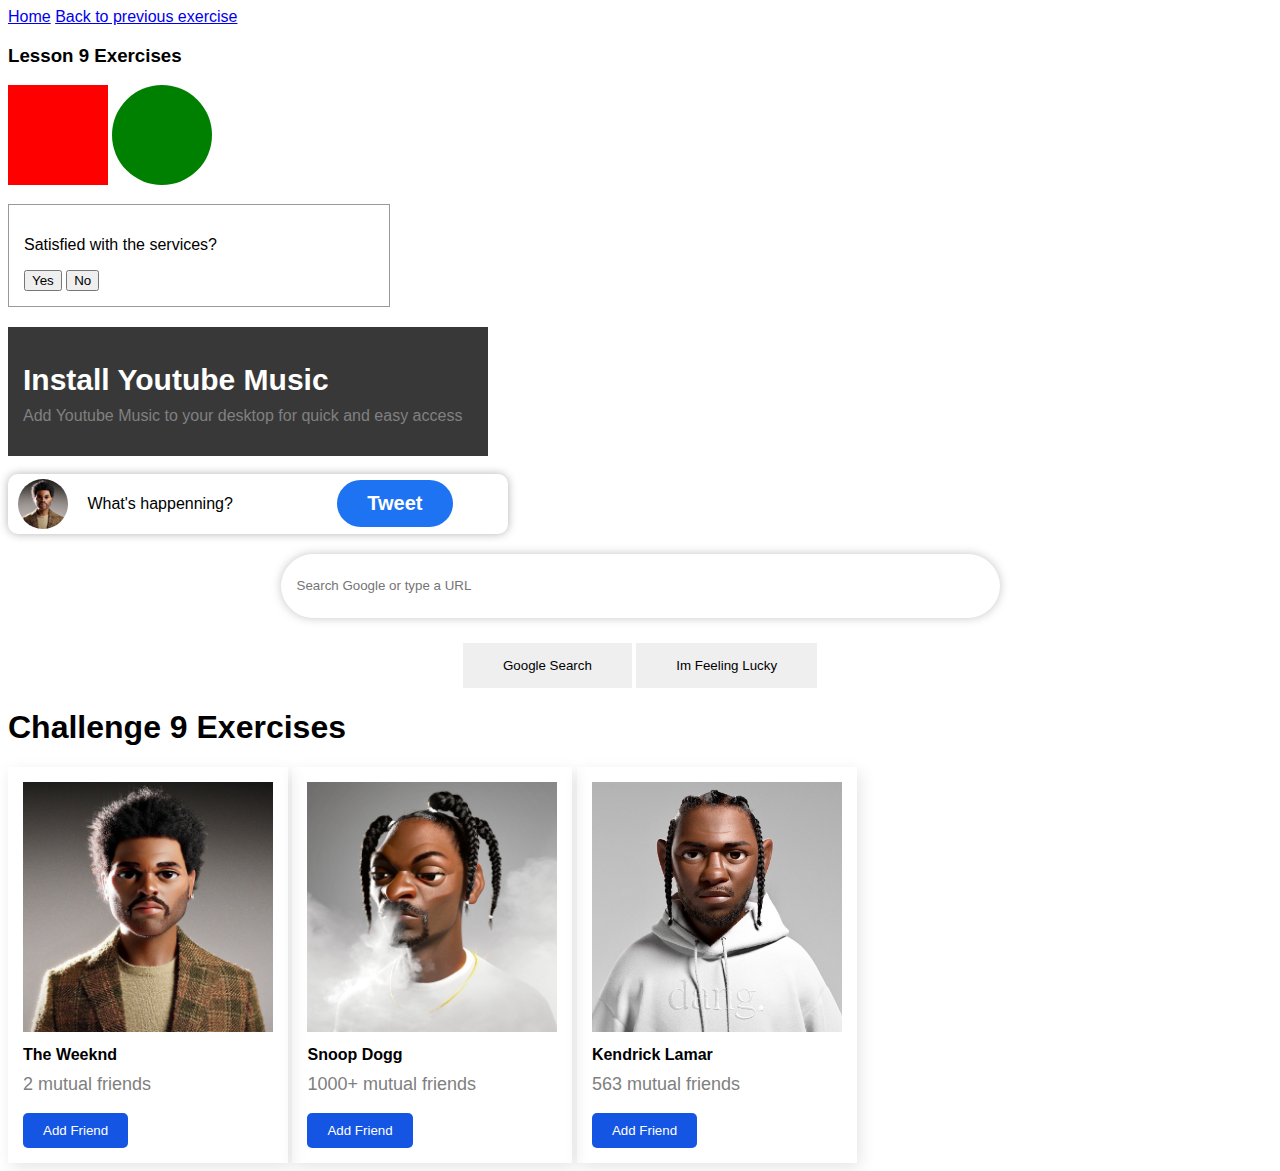
==== div.html @ 7c6c88e1 "new uploads" ====
<!DOCTYPE html>
<html lang="en">
<head>
 <meta charset="UTF-8">
 <meta http-equiv="X-UA-Compatible" content="IE=edge">
 <meta name="viewport" content="width=device-width, initial-scale=1.0">
 <link rel="stylesheet" href="css/div.css">
 <title>Div Exercises</title>
</head>
<body>
 <a href="index.html">Home</a>
 <a href="text.html">Back to previous exercise</a>

 <h3>Lesson 9 Exercises</h3>

 <div class="red"></div>
 <div class="green"></div>

 <div class="customer">
  <p>Satisfied with the services?</p>
  <button>Yes</button>
  <button>No</button>
 </div>
 <div class="youtube">
  <h1>Install Youtube Music</h1>
  <p>
    Add Youtube Music to your desktop for quick and easy access
  </p>
 </div>
<br>
<div class="tw">
  <img src="/Images/highsnobiety_2460275258716803368140107457806137336226406n.jpg" alt="" class="pfp">
  <p class="tweet-paragraph">What's happenning?</p>
  <button class="tweet">Tweet</button>
</div>

 <br>

<div class="google-home">
  <input type="text" class="google-search" placeholder="Search Google or type a URL">
  <br>
  <button>Google Search</button>
  <button>Im Feeling Lucky</button>
</div>

<h1>Challenge 9 Exercises</h1>
<div class="facebook">
  <img src="/Images/highsnobiety_2460275258716803368140107457806137336226406n.jpg" alt="">
  <h4>The Weeknd</h4>
  <p>2 mutual friends</p>
  <button>Add Friend</button>
</div>

<div class="facebook">
  <img src="/Images/highsnobiety_24539405233709382897997748213424491948110286n.jpg" alt="">
  <h4>Snoop Dogg</h4>
  <p>1000+ mutual friends</p>
  <button>Add Friend</button>
</div>

<div class="facebook">
  <img src="/Images/highsnobiety_245650838259692616086087743401543149683494n.jpg" alt="">
  <h4>Kendrick Lamar</h4>
  <p>563 mutual friends</p>
  <button>Add Friend</button>
</div>
</body>
</html>
---- css/div.css ----
body{
 font-family: Arial, Helvetica, sans-serif;
}

.red{
 background-color: red;
 width: 100px;
 height: 100px;
 display: inline-block;
}

.green{
 background-color: green;
 width: 100px;
 height: 100px;
 border-radius: 100%;
 display: inline-block;
}

.customer{
 border: 1px solid rgb(153, 153, 153);
 padding: 15px;
 margin-top: 15px;
 width: 350px;
}


.youtube{
 background-color: rgb(56, 56, 56);
 color: #fff;
 width: 450px;
 padding: 15px;
 margin-top: 20px;
}

.youtube h1{
 font-size: 30px;
 margin-bottom: 0;
}

.youtube p{
 margin-top: 10px;
 color: gray;
}


.pfp {
 width: 50px;
 border-radius: 25px;
 vertical-align: middle;
}

.tweet-paragraph {
 vertical-align: middle;
 padding-left: 15px;
 display: inline-block;
}

.tweet {
 background-color: rgb(30, 115, 243);
 color: #fff;
 border: none;
 padding: 12px 30px;
 font-size: 20px;
 font-weight: bold;
 border-radius: 30px;
 margin-left: 100px;
 text-align: center;
 vertical-align: middle;
 display: inline-block;

}

.tw {
 /* display: flex;
 align-items: center; */
 display: inline-block;
 box-shadow: 0 0 10px rgba(0, 0, 0, 0.3);
 padding: 5px 10px;
 width: 480px;
 border-radius: 10px;
}

.facebook{
 display: inline-block;
 box-shadow: 3px 5px 15px rgba(0, 0, 0, 0.1);
 padding: 15px;
}

.facebook img{
 width: 250px;
 margin-bottom: 10px;
}

.facebook h4{
 margin-top: 0;
 margin-bottom: 10px;
}

.facebook p{
 margin-top: 0;
 font-size: 18px;
 color: gray;
}

.facebook button{
 background-color: rgb(20, 85, 228);
 border: none;
 color: #fff;
 padding: 10px 20px;
 border-radius: 5px;
}

.google-search {
 width: 700px;
 height: 60px;
 border-radius: 200px;
 border: 1px solid #fff;
 padding-left: 15px;
 box-shadow: 0px 0px 10px rgba(184, 183, 183, 0.8);
 margin-top: 20px;
}

.google-home{
 text-align: center;
}

.google-home button{
 border: none;
 padding: 15px 40px;
 margin-top: 25px;
}
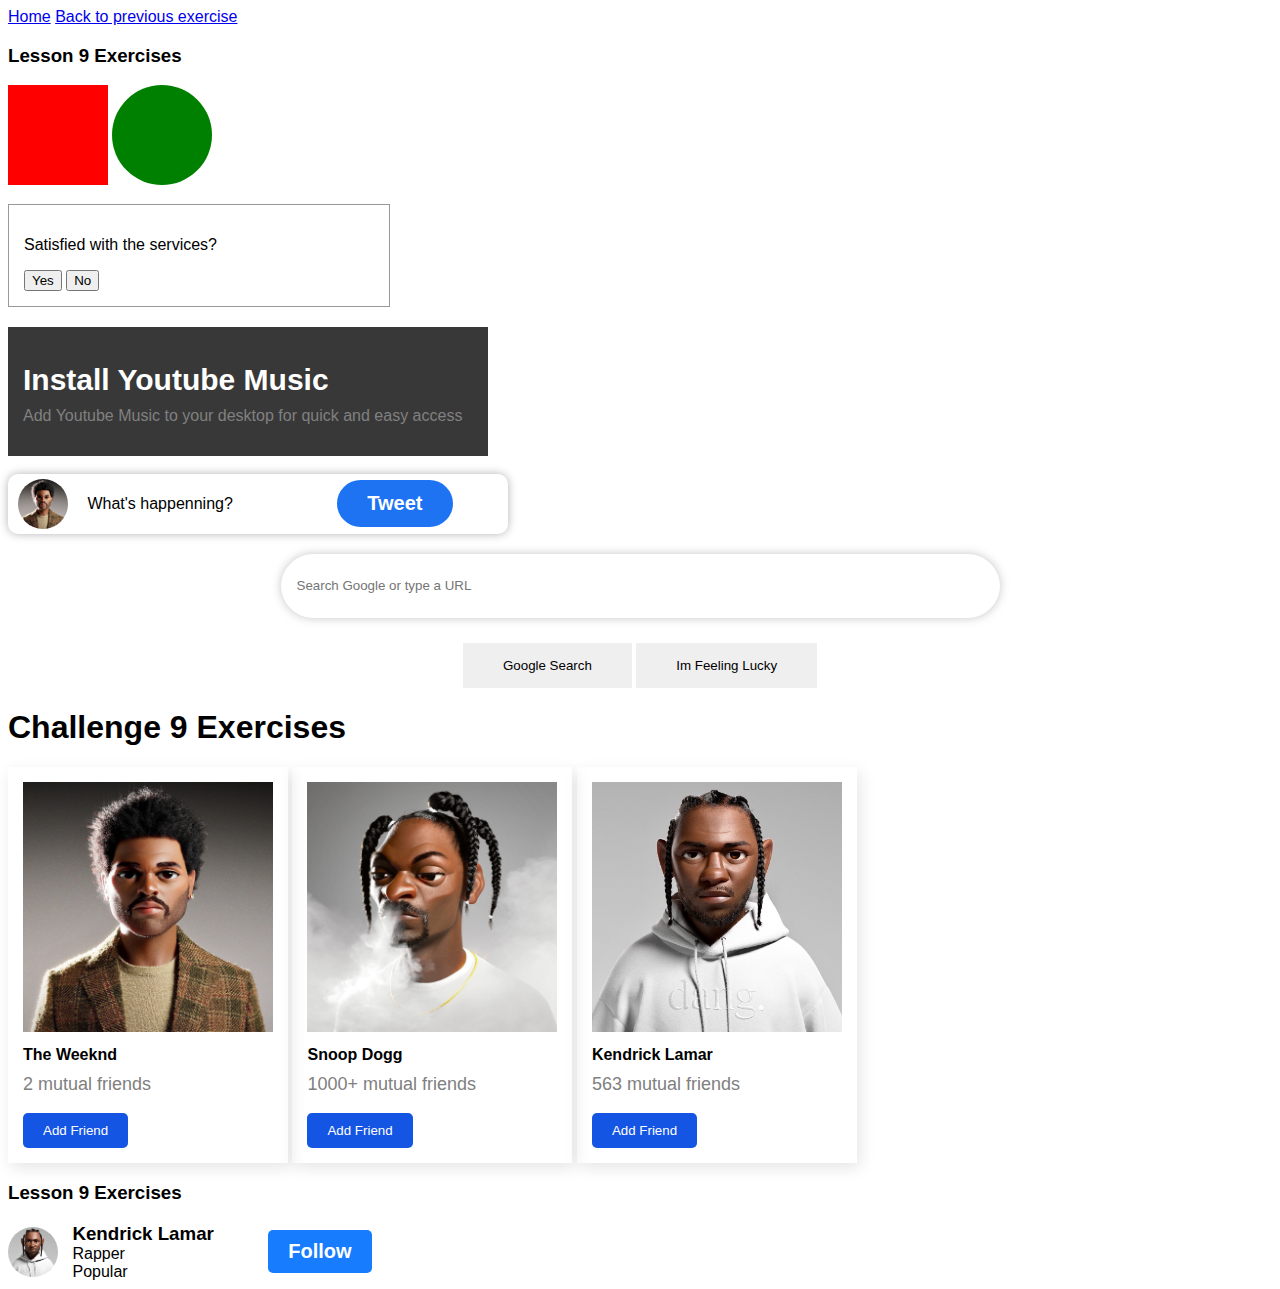
==== commit 19fa0813: "added more classes" ====
--- a/div.html
+++ b/div.html
@@ -64,5 +64,17 @@
   <p>563 mutual friends</p>
   <button>Add Friend</button>
 </div>
+
+<h3>Lesson 9 Exercises</h3>
+
+<div class="nested">
+  <img src="Images/highsnobiety_245650838259692616086087743401543149683494n.jpg" alt="" class="pfp">
+  <div class="nested-paragraph">
+    <h3>Kendrick Lamar</h3>
+    <p>Rapper</p>
+    <p>Popular</p>
+  </div>
+  <button class="nested-button">Follow</button>
+</div>
 </body>
 </html>--- a/css/div.css
+++ b/css/div.css
@@ -131,3 +131,30 @@
  margin-top: 25px;
 }
 
+.nested{
+ vertical-align: center;
+}
+
+.nested p, .nested h3{
+ margin-top: 0;
+ margin-bottom: 0;
+ margin-left: 10px;
+}
+
+.nested-paragraph{
+ display: inline-block;
+ vertical-align: middle;
+}
+
+.nested-button{
+ background-color: rgb(24, 124, 255);
+ border: none;
+ padding: 10px 20px;
+ color: #fff;
+ font-size: 20px;
+ font-weight: bold;
+ margin-left: 50px;
+ border-radius: 5px;
+ vertical-align: middle;
+}
+
